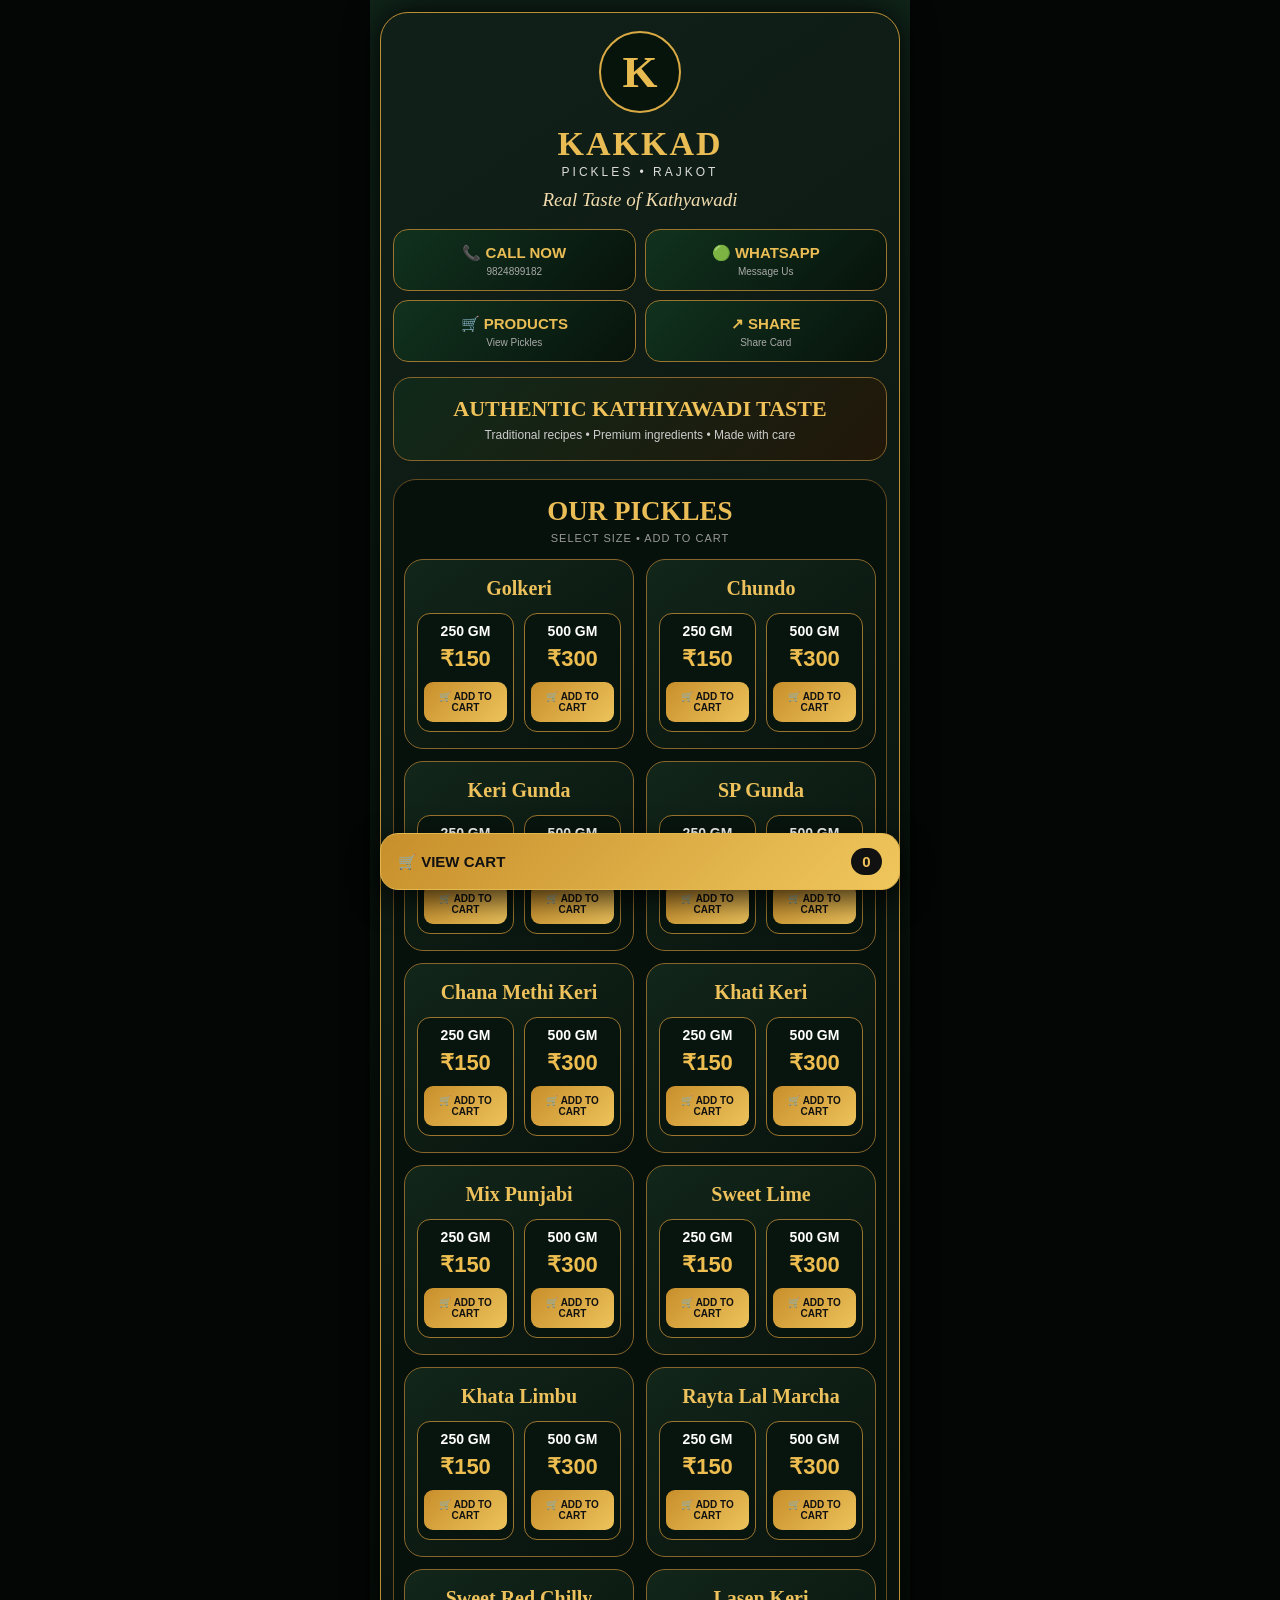
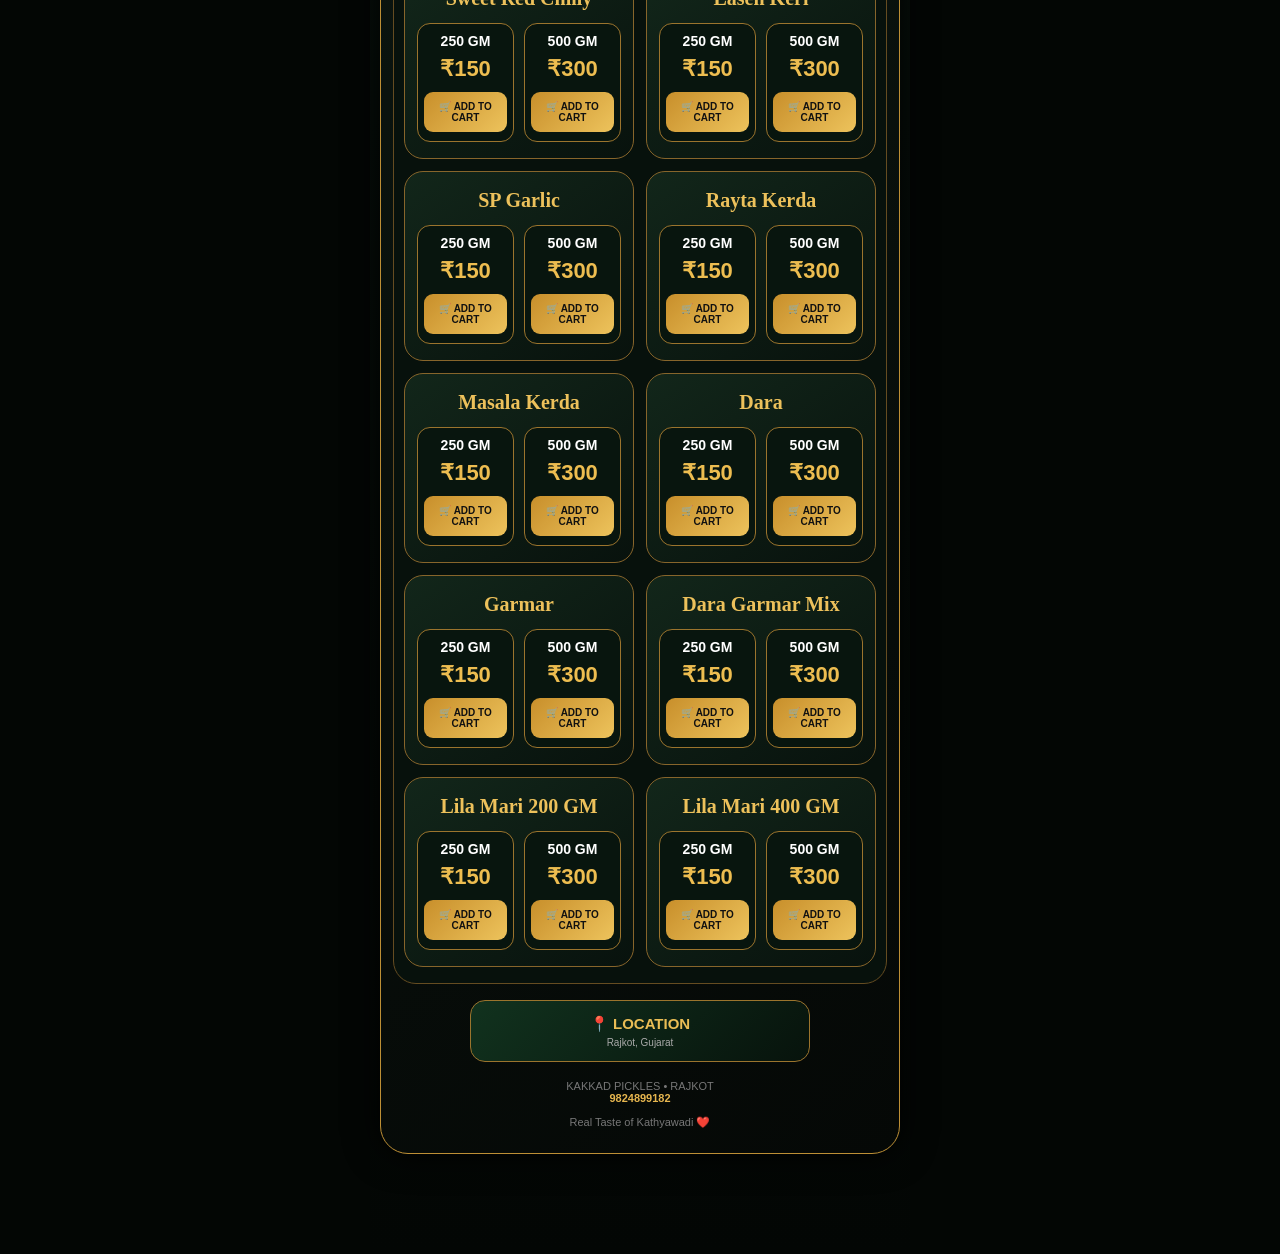
==== Index1.html @ 527fd676 "Add files via upload" ====
<!doctype html>
<html lang="en"><head>
<meta charset="utf-8">
<meta name="viewport" content="width=device-width,initial-scale=1,viewport-fit=cover">
<meta name="theme-color" content="#07150f">
<title>Kakkad Pickles | Rajkot</title>
<style>
*{box-sizing:border-box}body{margin:0;background:#030604;color:#fff;font-family:Arial,sans-serif}
.page{width:min(100%,540px);margin:auto;min-height:100vh;padding:12px 10px 100px;background:linear-gradient(180deg,#10251a,#07110c 45%,#030604)}
.main{border:1px solid #bd8f35;border-radius:28px;padding:18px 12px 24px;background:linear-gradient(145deg,#102018,#050806);box-shadow:0 0 35px #000}
.logo{width:82px;height:82px;margin:auto;border:2px solid #d9aa43;border-radius:50%;display:grid;place-items:center;background:#06140c;color:#e8bb50;font:700 45px Georgia}
h1{text-align:center;margin:12px 0 2px;color:#e9bc54;font:700 34px Georgia;letter-spacing:2px}.sub{text-align:center;color:#ddd;font-size:12px;letter-spacing:3px}.tag{text-align:center;color:#f1dbad;font:italic 19px Georgia;margin:10px 0 18px}
.actions{display:grid;grid-template-columns:1fr 1fr;gap:9px}.action{min-height:62px;border:1px solid #9b742d;border-radius:15px;background:linear-gradient(135deg,#11321e,#07130c);color:#fff;text-decoration:none;display:flex;flex-direction:column;align-items:center;justify-content:center;cursor:pointer}.action strong{color:#eabd55;font-size:15px}.action small{color:#aaa;margin-top:4px;font-size:10px}
.hero{margin-top:15px;padding:18px 12px;text-align:center;border:1px solid #88652a;border-radius:18px;background:linear-gradient(135deg,#10291a,#211709)}.hero strong{display:block;color:#efc25a;font:700 22px Georgia}.hero span{display:block;color:#ccc;font-size:12px;margin-top:6px}
.section{margin-top:18px}.products{padding:16px 10px;border:1px solid #654c21;border-radius:23px;background:#07110c}.section-title{text-align:center;color:#eabd57;font:700 27px Georgia}.section-sub{text-align:center;color:#999;font-size:11px;letter-spacing:1px;margin:5px 0 15px}
.product-list{display:grid;grid-template-columns:1fr;gap:12px}.product-card{padding:16px 12px;border:1px solid #87652b;border-radius:19px;background:linear-gradient(145deg,#12261a,#08120d)}.product-card h3{margin:0 0 12px;text-align:center;color:#edc15b;font:700 20px/1.25 Georgia}.size-grid{display:grid;grid-template-columns:1fr 1fr;gap:10px}
.size-card{min-height:112px;padding:9px 6px;border:1px solid #9b742d;border-radius:13px;background:#08150e;color:#fff;cursor:pointer;touch-action:manipulation}.size-card:active{transform:scale(.97)}.size-card.selected{border-color:#f6d77c;box-shadow:0 0 17px #d19e3c55}.size{display:block;font-size:14px;font-weight:700}.price{display:block;color:#edbd50;font-size:22px;font-weight:900;margin:7px 0 10px}.add{display:block;padding:9px 3px;border-radius:9px;background:linear-gradient(135deg,#c88f2b,#edc35c);color:#111;font-size:10px;font-weight:900}
.location{margin-top:16px;display:flex;justify-content:center}.location a{width:min(100%,340px)}.footer{text-align:center;color:#777;font-size:11px;margin-top:18px}.phone{color:#e6b64f;font-weight:800}
.cart-bar{position:fixed;left:50%;bottom:10px;transform:translateX(-50%);width:min(94%,520px);z-index:100}.view-cart{width:100%;padding:14px 17px;border:1px solid #e4b84d;border-radius:18px;background:linear-gradient(135deg,#c78f2b,#f0c75d);color:#111;font-size:15px;font-weight:900;display:flex;align-items:center;justify-content:space-between;box-shadow:0 10px 30px #000b;cursor:pointer}.cart-count{min-width:31px;padding:5px 10px;border-radius:20px;background:#111;color:#efc15b;text-align:center}
.cart-panel{display:none;position:fixed;left:50%;bottom:78px;transform:translateX(-50%);width:min(94%,520px);max-height:62vh;overflow:auto;z-index:99;padding:18px;background:#07110c;border:1px solid #c99a32;border-radius:23px;box-shadow:0 18px 55px #000e}.cart-panel.show{display:block}.cart-head{display:flex;align-items:center;justify-content:space-between}.cart-head h2{margin:0;color:#edc15b;font:700 23px Georgia}.close-cart{width:35px;height:35px;border:1px solid #866326;border-radius:10px;background:#09150e;color:#fff;font-size:21px}.cart-list{margin-top:8px}.cart-item{display:flex;align-items:center;justify-content:space-between;gap:12px;padding:12px 0;border-bottom:1px solid #ffffff12}.cart-name{font-weight:800}.cart-meta{display:block;color:#aaa;font-size:12px;margin-top:4px}.qty{display:flex;align-items:center;gap:8px}.qty button{width:32px;height:32px;border:1px solid #a97b2d;border-radius:8px;background:#0b1b12;color:#edbd50;font-weight:900;font-size:18px;cursor:pointer;touch-action:manipulation}.qty button:active{transform:scale(.92)}.summary{display:flex;justify-content:space-between;margin-top:14px;padding-top:12px;border-top:1px solid #a77b2d55;color:#edbd50;font-size:18px;font-weight:900}.order{width:100%;margin-top:12px;padding:14px;border:0;border-radius:13px;background:#19a94b;color:#fff;font-size:15px;font-weight:900;cursor:pointer}.empty{text-align:center;color:#aaa;padding:18px}
@media(min-width:600px){.product-list{grid-template-columns:repeat(2,minmax(0,1fr))}}
</style></head><body>
<div class="page"><div class="main">
<div class="logo">K</div><h1>KAKKAD</h1><div class="sub">PICKLES • RAJKOT</div><div class="tag">Real Taste of Kathyawadi</div>
<div class="actions">
<a class="action" href="tel:+919824899182"><strong>📞 CALL NOW</strong><small>9824899182</small></a>
<a class="action" href="https://wa.me/919824899182" target="_blank"><strong>🟢 WHATSAPP</strong><small>Message Us</small></a>
<button class="action" type="button" onclick="document.getElementById('products').scrollIntoView({behavior:'smooth'})"><strong>🛒 PRODUCTS</strong><small>View Pickles</small></button>
<button class="action" type="button" onclick="shareCard()"><strong>↗ SHARE</strong><small>Share Card</small></button></div>
<div class="hero"><strong>AUTHENTIC KATHIYAWADI TASTE</strong><span>Traditional recipes • Premium ingredients • Made with care</span></div>
<section class="section products" id="products"><div class="section-title">OUR PICKLES</div><div class="section-sub">SELECT SIZE • ADD TO CART</div><div class="product-list">
<article class="product-card"><h3>Golkeri</h3><div class="size-grid">
<button class="size-card" type="button" data-product="Golkeri" data-size="250" data-price="150"><span class="size">250 GM</span><span class="price">₹150</span><span class="add">🛒 ADD TO CART</span></button>
<button class="size-card" type="button" data-product="Golkeri" data-size="500" data-price="300"><span class="size">500 GM</span><span class="price">₹300</span><span class="add">🛒 ADD TO CART</span></button>
</div></article>
<article class="product-card"><h3>Chundo</h3><div class="size-grid">
<button class="size-card" type="button" data-product="Chundo" data-size="250" data-price="150"><span class="size">250 GM</span><span class="price">₹150</span><span class="add">🛒 ADD TO CART</span></button>
<button class="size-card" type="button" data-product="Chundo" data-size="500" data-price="300"><span class="size">500 GM</span><span class="price">₹300</span><span class="add">🛒 ADD TO CART</span></button>
</div></article>
<article class="product-card"><h3>Keri Gunda</h3><div class="size-grid">
<button class="size-card" type="button" data-product="Keri Gunda" data-size="250" data-price="150"><span class="size">250 GM</span><span class="price">₹150</span><span class="add">🛒 ADD TO CART</span></button>
<button class="size-card" type="button" data-product="Keri Gunda" data-size="500" data-price="300"><span class="size">500 GM</span><span class="price">₹300</span><span class="add">🛒 ADD TO CART</span></button>
</div></article>
<article class="product-card"><h3>SP Gunda</h3><div class="size-grid">
<button class="size-card" type="button" data-product="SP Gunda" data-size="250" data-price="150"><span class="size">250 GM</span><span class="price">₹150</span><span class="add">🛒 ADD TO CART</span></button>
<button class="size-card" type="button" data-product="SP Gunda" data-size="500" data-price="300"><span class="size">500 GM</span><span class="price">₹300</span><span class="add">🛒 ADD TO CART</span></button>
</div></article>
<article class="product-card"><h3>Chana Methi Keri</h3><div class="size-grid">
<button class="size-card" type="button" data-product="Chana Methi Keri" data-size="250" data-price="150"><span class="size">250 GM</span><span class="price">₹150</span><span class="add">🛒 ADD TO CART</span></button>
<button class="size-card" type="button" data-product="Chana Methi Keri" data-size="500" data-price="300"><span class="size">500 GM</span><span class="price">₹300</span><span class="add">🛒 ADD TO CART</span></button>
</div></article>
<article class="product-card"><h3>Khati Keri</h3><div class="size-grid">
<button class="size-card" type="button" data-product="Khati Keri" data-size="250" data-price="150"><span class="size">250 GM</span><span class="price">₹150</span><span class="add">🛒 ADD TO CART</span></button>
<button class="size-card" type="button" data-product="Khati Keri" data-size="500" data-price="300"><span class="size">500 GM</span><span class="price">₹300</span><span class="add">🛒 ADD TO CART</span></button>
</div></article>
<article class="product-card"><h3>Mix Punjabi</h3><div class="size-grid">
<button class="size-card" type="button" data-product="Mix Punjabi" data-size="250" data-price="150"><span class="size">250 GM</span><span class="price">₹150</span><span class="add">🛒 ADD TO CART</span></button>
<button class="size-card" type="button" data-product="Mix Punjabi" data-size="500" data-price="300"><span class="size">500 GM</span><span class="price">₹300</span><span class="add">🛒 ADD TO CART</span></button>
</div></article>
<article class="product-card"><h3>Sweet Lime</h3><div class="size-grid">
<button class="size-card" type="button" data-product="Sweet Lime" data-size="250" data-price="150"><span class="size">250 GM</span><span class="price">₹150</span><span class="add">🛒 ADD TO CART</span></button>
<button class="size-card" type="button" data-product="Sweet Lime" data-size="500" data-price="300"><span class="size">500 GM</span><span class="price">₹300</span><span class="add">🛒 ADD TO CART</span></button>
</div></article>
<article class="product-card"><h3>Khata Limbu</h3><div class="size-grid">
<button class="size-card" type="button" data-product="Khata Limbu" data-size="250" data-price="150"><span class="size">250 GM</span><span class="price">₹150</span><span class="add">🛒 ADD TO CART</span></button>
<button class="size-card" type="button" data-product="Khata Limbu" data-size="500" data-price="300"><span class="size">500 GM</span><span class="price">₹300</span><span class="add">🛒 ADD TO CART</span></button>
</div></article>
<article class="product-card"><h3>Rayta Lal Marcha</h3><div class="size-grid">
<button class="size-card" type="button" data-product="Rayta Lal Marcha" data-size="250" data-price="150"><span class="size">250 GM</span><span class="price">₹150</span><span class="add">🛒 ADD TO CART</span></button>
<button class="size-card" type="button" data-product="Rayta Lal Marcha" data-size="500" data-price="300"><span class="size">500 GM</span><span class="price">₹300</span><span class="add">🛒 ADD TO CART</span></button>
</div></article>
<article class="product-card"><h3>Sweet Red Chilly</h3><div class="size-grid">
<button class="size-card" type="button" data-product="Sweet Red Chilly" data-size="250" data-price="150"><span class="size">250 GM</span><span class="price">₹150</span><span class="add">🛒 ADD TO CART</span></button>
<button class="size-card" type="button" data-product="Sweet Red Chilly" data-size="500" data-price="300"><span class="size">500 GM</span><span class="price">₹300</span><span class="add">🛒 ADD TO CART</span></button>
</div></article>
<article class="product-card"><h3>Lasen Keri</h3><div class="size-grid">
<button class="size-card" type="button" data-product="Lasen Keri" data-size="250" data-price="150"><span class="size">250 GM</span><span class="price">₹150</span><span class="add">🛒 ADD TO CART</span></button>
<button class="size-card" type="button" data-product="Lasen Keri" data-size="500" data-price="300"><span class="size">500 GM</span><span class="price">₹300</span><span class="add">🛒 ADD TO CART</span></button>
</div></article>
<article class="product-card"><h3>SP Garlic</h3><div class="size-grid">
<button class="size-card" type="button" data-product="SP Garlic" data-size="250" data-price="150"><span class="size">250 GM</span><span class="price">₹150</span><span class="add">🛒 ADD TO CART</span></button>
<button class="size-card" type="button" data-product="SP Garlic" data-size="500" data-price="300"><span class="size">500 GM</span><span class="price">₹300</span><span class="add">🛒 ADD TO CART</span></button>
</div></article>
<article class="product-card"><h3>Rayta Kerda</h3><div class="size-grid">
<button class="size-card" type="button" data-product="Rayta Kerda" data-size="250" data-price="150"><span class="size">250 GM</span><span class="price">₹150</span><span class="add">🛒 ADD TO CART</span></button>
<button class="size-card" type="button" data-product="Rayta Kerda" data-size="500" data-price="300"><span class="size">500 GM</span><span class="price">₹300</span><span class="add">🛒 ADD TO CART</span></button>
</div></article>
<article class="product-card"><h3>Masala Kerda</h3><div class="size-grid">
<button class="size-card" type="button" data-product="Masala Kerda" data-size="250" data-price="150"><span class="size">250 GM</span><span class="price">₹150</span><span class="add">🛒 ADD TO CART</span></button>
<button class="size-card" type="button" data-product="Masala Kerda" data-size="500" data-price="300"><span class="size">500 GM</span><span class="price">₹300</span><span class="add">🛒 ADD TO CART</span></button>
</div></article>
<article class="product-card"><h3>Dara</h3><div class="size-grid">
<button class="size-card" type="button" data-product="Dara" data-size="250" data-price="150"><span class="size">250 GM</span><span class="price">₹150</span><span class="add">🛒 ADD TO CART</span></button>
<button class="size-card" type="button" data-product="Dara" data-size="500" data-price="300"><span class="size">500 GM</span><span class="price">₹300</span><span class="add">🛒 ADD TO CART</span></button>
</div></article>
<article class="product-card"><h3>Garmar</h3><div class="size-grid">
<button class="size-card" type="button" data-product="Garmar" data-size="250" data-price="150"><span class="size">250 GM</span><span class="price">₹150</span><span class="add">🛒 ADD TO CART</span></button>
<button class="size-card" type="button" data-product="Garmar" data-size="500" data-price="300"><span class="size">500 GM</span><span class="price">₹300</span><span class="add">🛒 ADD TO CART</span></button>
</div></article>
<article class="product-card"><h3>Dara Garmar Mix</h3><div class="size-grid">
<button class="size-card" type="button" data-product="Dara Garmar Mix" data-size="250" data-price="150"><span class="size">250 GM</span><span class="price">₹150</span><span class="add">🛒 ADD TO CART</span></button>
<button class="size-card" type="button" data-product="Dara Garmar Mix" data-size="500" data-price="300"><span class="size">500 GM</span><span class="price">₹300</span><span class="add">🛒 ADD TO CART</span></button>
</div></article>
<article class="product-card"><h3>Lila Mari 200 GM</h3><div class="size-grid">
<button class="size-card" type="button" data-product="Lila Mari 200 GM" data-size="250" data-price="150"><span class="size">250 GM</span><span class="price">₹150</span><span class="add">🛒 ADD TO CART</span></button>
<button class="size-card" type="button" data-product="Lila Mari 200 GM" data-size="500" data-price="300"><span class="size">500 GM</span><span class="price">₹300</span><span class="add">🛒 ADD TO CART</span></button>
</div></article>
<article class="product-card"><h3>Lila Mari 400 GM</h3><div class="size-grid">
<button class="size-card" type="button" data-product="Lila Mari 400 GM" data-size="250" data-price="150"><span class="size">250 GM</span><span class="price">₹150</span><span class="add">🛒 ADD TO CART</span></button>
<button class="size-card" type="button" data-product="Lila Mari 400 GM" data-size="500" data-price="300"><span class="size">500 GM</span><span class="price">₹300</span><span class="add">🛒 ADD TO CART</span></button>
</div></article>
</div></section>
<div class="location"><a class="action" href="https://www.google.com/maps/search/?api=1&query=Kakkad+Pickles+Rajkot" target="_blank"><strong>📍 LOCATION</strong><small>Rajkot, Gujarat</small></a></div>
<div class="footer">KAKKAD PICKLES • RAJKOT<br><span class="phone">9824899182</span><br><br>Real Taste of Kathyawadi ❤️</div>
</div></div>
<div id="cartPanel" class="cart-panel"><div class="cart-head"><h2>YOUR CART</h2><button class="close-cart" type="button" onclick="toggleCart()">×</button></div><div id="cartList" class="cart-list"></div><div class="summary"><span>Total</span><span id="cartTotal">₹0</span></div><button class="order" type="button" onclick="orderCart()">🟢 ORDER ON WHATSAPP</button></div>
<div class="cart-bar"><button class="view-cart" type="button" onclick="toggleCart()"><span>🛒 VIEW CART</span><span id="cartCount" class="cart-count">0</span></button></div>
<script>
const cart = {};

function addToCart(product,size,price,button){
  const key=product+"|"+size;
  if(!cart[key]) cart[key]={name:product,size:size,price:Number(price),qty:0};
  cart[key].qty++;
  document.querySelectorAll(".size-card").forEach(b=>b.classList.remove("selected"));
  if(button) button.classList.add("selected");
  updateCart();
  document.getElementById("cartPanel").classList.add("show");
}

function changeQty(key,amount){
  if(!cart[key]) return;
  cart[key].qty=Number(cart[key].qty)+Number(amount);
  if(cart[key].qty<=0) delete cart[key];
  updateCart();
}

function updateCart(){
  const items=Object.values(cart);
  let count=0,total=0;
  items.forEach(item=>{count+=item.qty;total+=item.qty*item.price;});
  document.getElementById("cartCount").textContent=count;
  document.getElementById("cartTotal").textContent="₹"+total;

  const list=document.getElementById("cartList");
  list.innerHTML="";
  if(!items.length){
    list.innerHTML='<div class="empty">Your cart is empty</div>';
    return;
  }

  items.forEach(item=>{
    const key=item.name+"|"+item.size;
    const row=document.createElement("div");
    row.className="cart-item";

    const info=document.createElement("div");
    const name=document.createElement("div");
    name.className="cart-name";
    name.textContent=item.name;
    const meta=document.createElement("div");
    meta.className="cart-meta";
    meta.textContent=item.size+" GM • ₹"+item.price+" each";
    info.append(name,meta);

    const qty=document.createElement("div");
    qty.className="qty";

    const minus=document.createElement("button");
    minus.type="button";
    minus.textContent="−";
    minus.addEventListener("click",()=>changeQty(key,-1));

    const number=document.createElement("span");
    number.textContent=item.qty;

    const plus=document.createElement("button");
    plus.type="button";
    plus.textContent="+";
    plus.addEventListener("click",()=>changeQty(key,1));

    qty.append(minus,number,plus);
    row.append(info,qty);
    list.appendChild(row);
  });
}

function toggleCart(){
  document.getElementById("cartPanel").classList.toggle("show");
}

function orderCart(){
  const items=Object.values(cart);
  if(!items.length){alert("Please add a product first.");return;}
  let total=0;
  const lines=items.map(item=>{
    const amount=item.qty*item.price;
    total+=amount;
    return item.name+" - "+item.size+" GM × "+item.qty+" = ₹"+amount;
  });
  const message="Hello Kakkad Pickles, I want to order:\\n\\n"+lines.join("\\n")+"\\n\\nTotal = ₹"+total;
  window.open("https://wa.me/919824899182?text="+encodeURIComponent(message),"_blank");

  Object.keys(cart).forEach(key=>delete cart[key]);
  document.querySelectorAll(".size-card").forEach(b=>b.classList.remove("selected"));
  updateCart();
  document.getElementById("cartPanel").classList.remove("show");
}

function shareCard(){
  const text="Kakkad Pickles - Rajkot\\nReal Taste of Kathyawadi\\n📞 9824899182";
  if(navigator.share){
    navigator.share({title:"Kakkad Pickles",text:text}).catch(()=>{});
  }else{
    window.open("https://wa.me/?text="+encodeURIComponent(text),"_blank");
  }
}

/* ADD TO CART: event listener */
document.querySelectorAll(".size-card").forEach(button=>{
  button.addEventListener("click",function(){
    addToCart(
      this.dataset.product,
      Number(this.dataset.size),
      Number(this.dataset.price),
      this
    );
  });
});

updateCart();
</script></body></html>
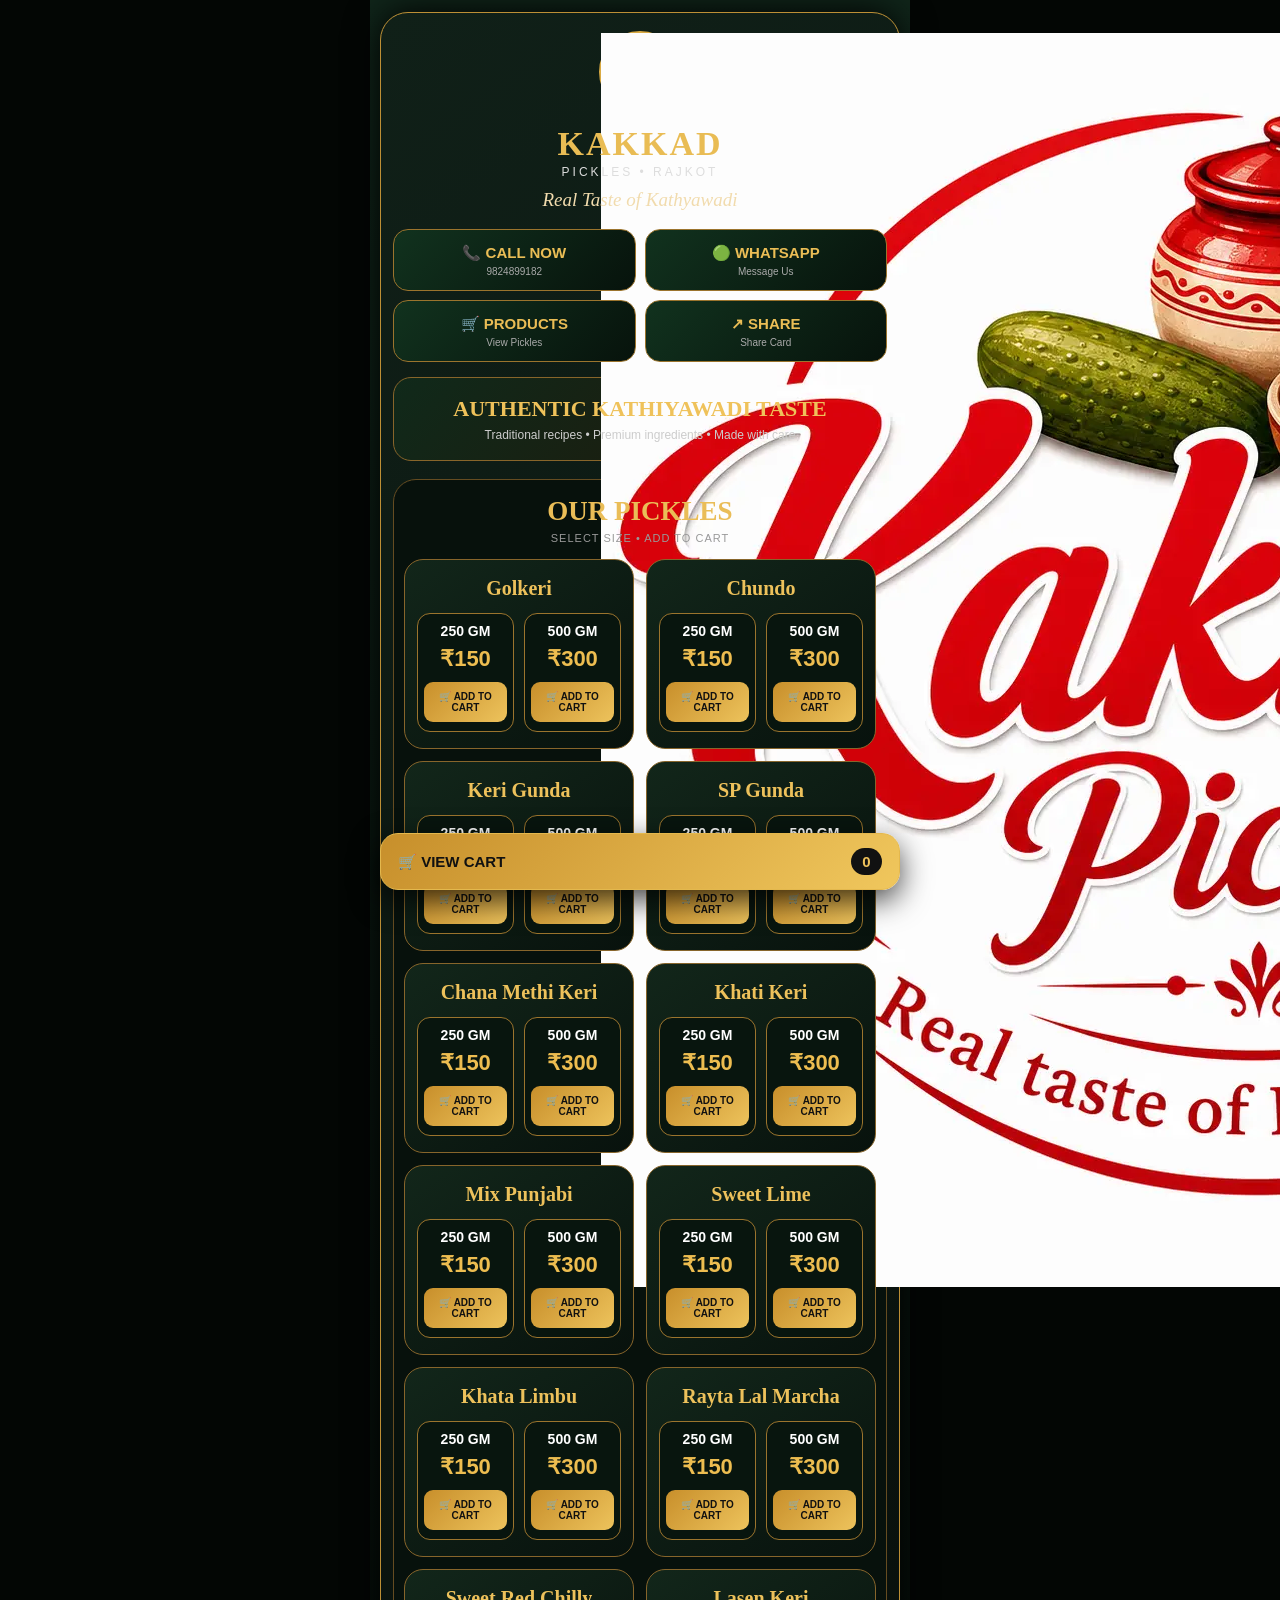
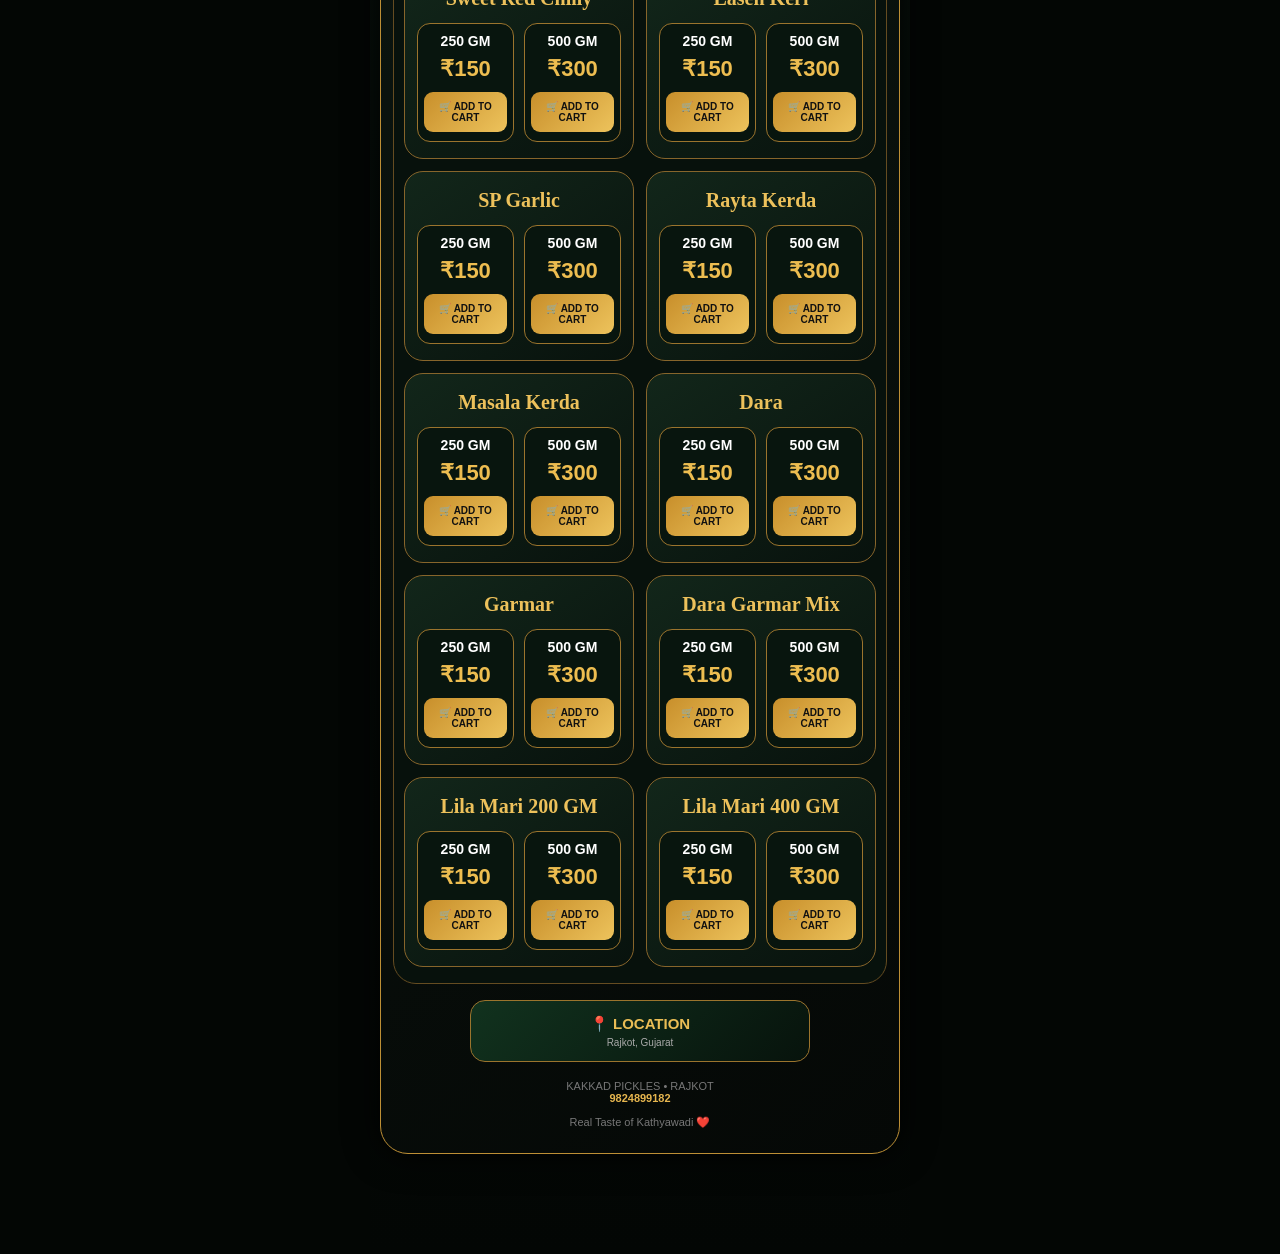
==== commit df3789b0: "Update Index1.html" ====
--- a/Index1.html
+++ b/Index1.html
@@ -21,7 +21,9 @@
 @media(min-width:600px){.product-list{grid-template-columns:repeat(2,minmax(0,1fr))}}
 </style></head><body>
 <div class="page"><div class="main">
-<div class="logo">K</div><h1>KAKKAD</h1><div class="sub">PICKLES • RAJKOT</div><div class="tag">Real Taste of Kathyawadi</div>
+<div class="logo">
+  <img src="logo.webp" alt="Kakkad Pickles Logo">
+</div><h1>KAKKAD</h1><div class="sub">PICKLES • RAJKOT</div><div class="tag">Real Taste of Kathyawadi</div>
 <div class="actions">
 <a class="action" href="tel:+919824899182"><strong>📞 CALL NOW</strong><small>9824899182</small></a>
 <a class="action" href="https://wa.me/919824899182" target="_blank"><strong>🟢 WHATSAPP</strong><small>Message Us</small></a>
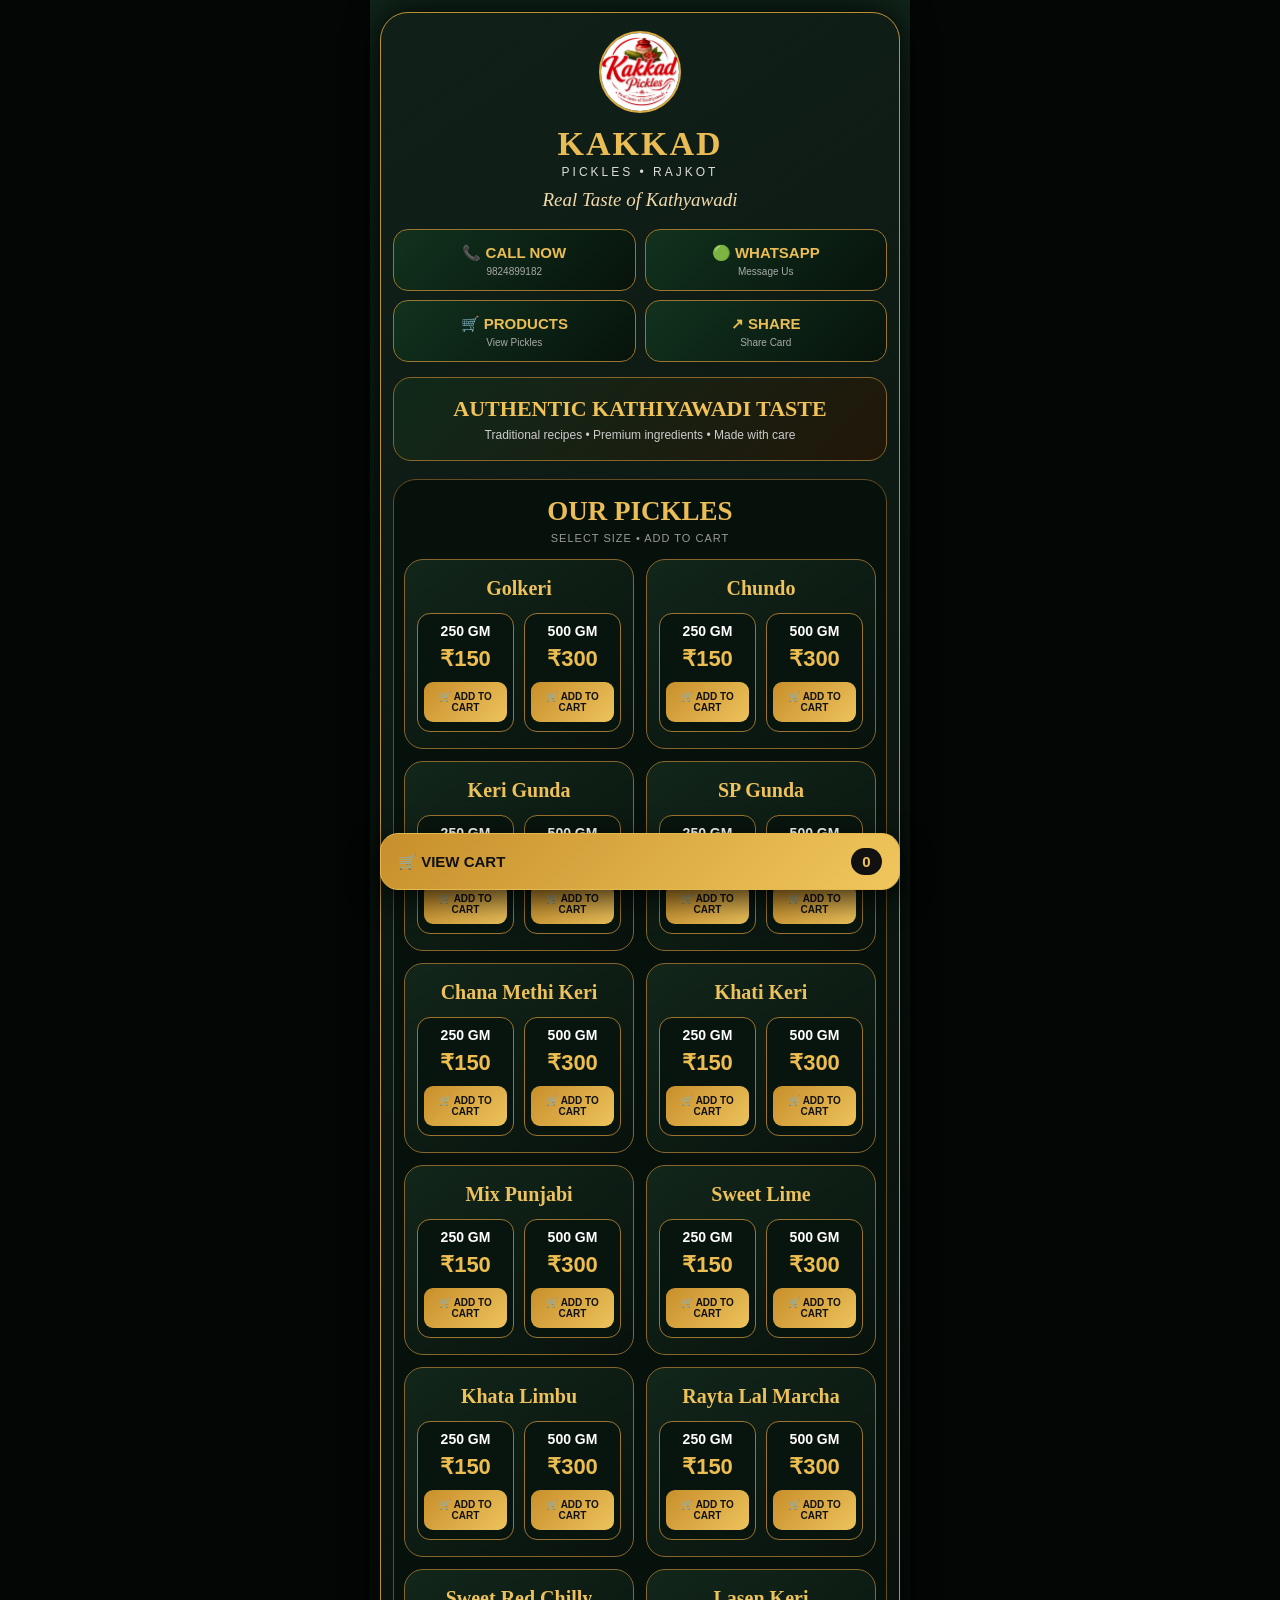
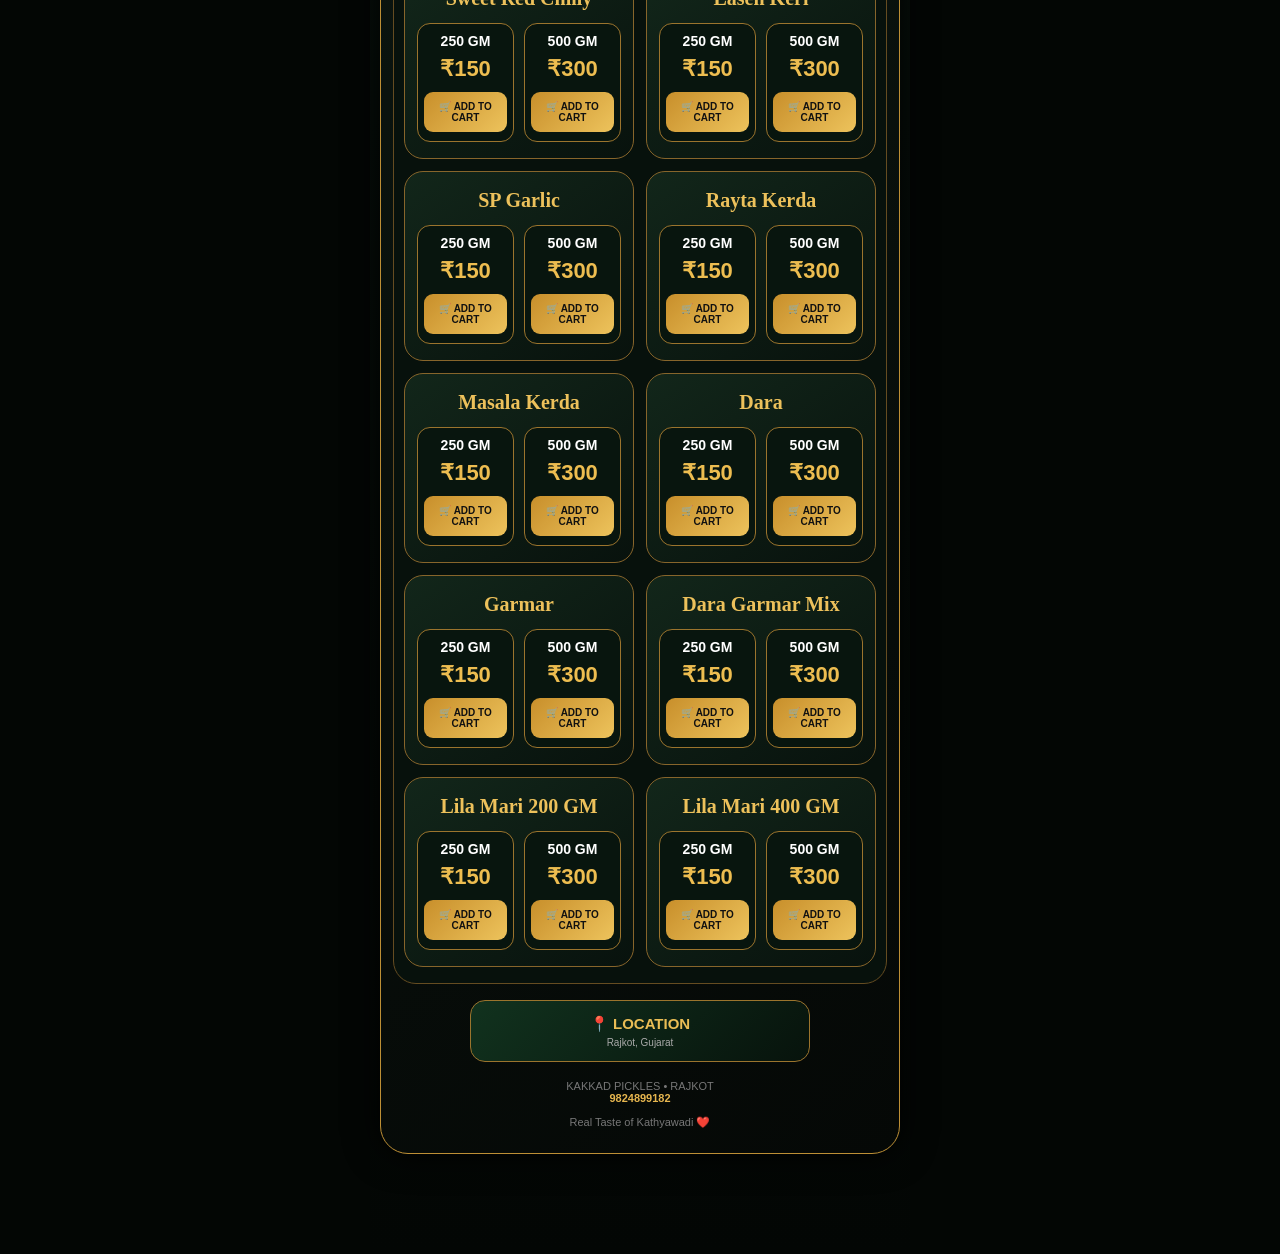
==== commit 7590cc06: "Update Index1.html" ====
--- a/Index1.html
+++ b/Index1.html
@@ -9,6 +9,13 @@
 .page{width:min(100%,540px);margin:auto;min-height:100vh;padding:12px 10px 100px;background:linear-gradient(180deg,#10251a,#07110c 45%,#030604)}
 .main{border:1px solid #bd8f35;border-radius:28px;padding:18px 12px 24px;background:linear-gradient(145deg,#102018,#050806);box-shadow:0 0 35px #000}
 .logo{width:82px;height:82px;margin:auto;border:2px solid #d9aa43;border-radius:50%;display:grid;place-items:center;background:#06140c;color:#e8bb50;font:700 45px Georgia}
+
+.logo img{
+  width:100%;
+  height:100%;
+  object-fit:contain;
+  border-radius:50%;
+}
 h1{text-align:center;margin:12px 0 2px;color:#e9bc54;font:700 34px Georgia;letter-spacing:2px}.sub{text-align:center;color:#ddd;font-size:12px;letter-spacing:3px}.tag{text-align:center;color:#f1dbad;font:italic 19px Georgia;margin:10px 0 18px}
 .actions{display:grid;grid-template-columns:1fr 1fr;gap:9px}.action{min-height:62px;border:1px solid #9b742d;border-radius:15px;background:linear-gradient(135deg,#11321e,#07130c);color:#fff;text-decoration:none;display:flex;flex-direction:column;align-items:center;justify-content:center;cursor:pointer}.action strong{color:#eabd55;font-size:15px}.action small{color:#aaa;margin-top:4px;font-size:10px}
 .hero{margin-top:15px;padding:18px 12px;text-align:center;border:1px solid #88652a;border-radius:18px;background:linear-gradient(135deg,#10291a,#211709)}.hero strong{display:block;color:#efc25a;font:700 22px Georgia}.hero span{display:block;color:#ccc;font-size:12px;margin-top:6px}
